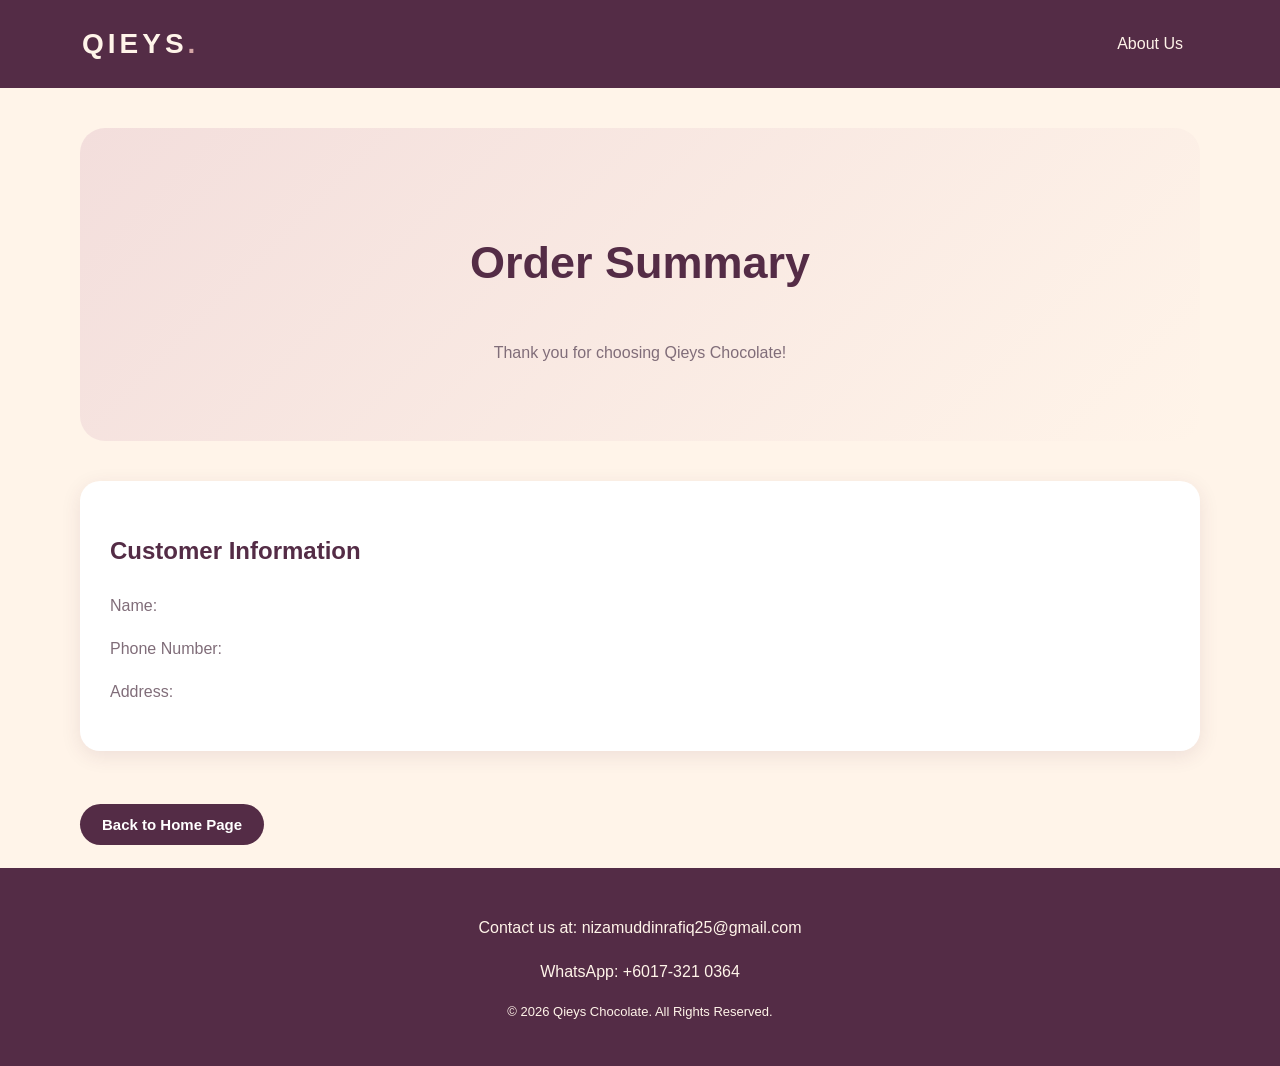
==== confirmOrder.html @ 77d0008d "first commit" ====
<!DOCTYPE html>
<html lang="en">

<head>

    <meta charset="UTF-8">
    <meta name="viewport" content="width=device-width, initial-scale=1.0">

    <title>Qieys - Order Summary</title>

    <link rel="stylesheet" href="style.css">

</head>

<body>

    <header class="site-header">

        <nav class="navbar">

            <a href="index.html" class="brand">
                QIEYS<span>.</span>
            </a>

            <div class="nav-links">
                <a href="index.html">About Us</a>
            </div>

        </nav>

    </header>


    <main class="container">

        <section class="hero">

            <h1>Order Summary</h1>

            <p>Thank you for choosing Qieys Chocolate!</p>

        </section>

        <section class="summary-card">

            <h2>Customer Information</h2>

            <p>
                Name: <span id="showName"></span>
            </p>

            <p>
                Phone Number: <span id="showPhone"></span>
            </p>

            <p>
                Address: <span id="showAddress"></span>
            </p>

        </section>

        <section class="summary-card" id="cartDetails" style="display:none;">

            <h2>Your Chocolate</h2>

            <ul id="showItems"></ul>

        </section>

        <section class="summary-card" id="customDetails" style="display:none;">

            <h2>Custom Chocolate</h2>

            <p>
                Flavor: <span id="showFlavor"></span>
            </p>

            <p>
                Topping: <span id="showTopping"></span>
            </p>

            <p>
                Shape: <span id="showShape"></span>
            </p>

            <p>
                Size: <span id="showSize"></span>
            </p>

            <p>
                Event: <span id="showEvent"></span>
            </p>

            <p>
                Message: <span id="showMessage"></span>
            </p>

        </section>

        <section class="section">

            <a href="index.html" class="btn btn-primary">
                Back to Home Page
            </a>

        </section>

    </main>

    <footer class="site-footer">

        <p>Contact us at: nizamuddinrafiq25@gmail.com</p>

        <p>WhatsApp: +6017-321 0364</p>

        <p class="copyright">
            &copy; 2026 Qieys Chocolate. All Rights Reserved.
        </p>

    </footer>

    <script>

        let order = JSON.parse(localStorage.getItem("order"));

        if (order) {

            document.getElementById("showName").textContent = order.name;

            document.getElementById("showPhone").textContent = order.phoneNum;

            document.getElementById("showAddress").textContent = order.address;

            if (order.type === "cart") {

                document.getElementById("cartDetails").style.display = "block";

                let list = document.getElementById("showItems");

                for (let i = 0; i < order.items.length; i++) {

                    let li = document.createElement("li");

                    li.textContent =
                        order.items[i].name +
                        " - RM" +
                        order.items[i].price.toFixed(2);

                    list.appendChild(li);

                }

            }

            if (order.type === "custom") {

                document.getElementById("customDetails").style.display = "block";

                document.getElementById("showFlavor").textContent = order.flavor;

                document.getElementById("showTopping").textContent = order.topping;

                document.getElementById("showShape").textContent = order.shape;

                document.getElementById("showSize").textContent = order.size;

                document.getElementById("showEvent").textContent = order.event;

                document.getElementById("showMessage").textContent = order.message;

            }

        }

    </script>

</body>

</html>
---- style.css ----
/* COLOUR PALETTE */
:root {
    --dusty-pink: #D5A6A6;
    --plum: #542C46;
    --ivory: #FFF4E9;
    --soft-pink: #F3DEDC;
    --rose: #B97883;
    --white: #FFFFFF;
    --text: #392936;
}


/* ELEMENT SELECTOR */

* {
    box-sizing: border-box;
}

body {
    margin: 0;
    background-color: var(--ivory);
    color: var(--text);
    font-family: Arial, sans-serif;
    line-height: 1.7;
}

h1, h2, h3 {
    color: var(--plum);
}

p {
    color: #806D79;
}

a {
    text-decoration: none;
    color: var(--plum);
}

img {
    max-width: 100%;
}

/* TOGGLE MUSIC */

#musicBtn {
    position: fixed;
    bottom: 20px;
    left: 20px;
    z-index: 9999;

    padding: 12px 20px;
    border: none;
    border-radius: 25px;

    background-color: #542C46;
    color: white;

    font-size: 14px;
    cursor: pointer;

    box-shadow: 0 4px 10px rgba(0, 0, 0, 0.2);
}

#musicBtn:hover {
    background-color: #B97883;
}


/* CLASS SELECTOR */

.site-header {
    background-color: var(--plum);
    padding: 20px;
}

.navbar {
    width: 90%;
    margin: auto;
    display: flex;
    align-items: center;
    justify-content: space-between;
}

.brand {
    color: var(--ivory);
    font-size: 28px;
    font-weight: bold;
    letter-spacing: 4px;
}

.brand span {
    color: var(--dusty-pink);
}

.nav-links {
    display: flex;
    gap: 15px;
}

.nav-links a {
    color: var(--ivory);
    padding: 10px 15px;
    border-radius: 20px;
}

/* HOVER SELECTOR */

.nav-links a:hover {
    background-color: var(--dusty-pink);
    color: var(--plum);
}

.commercial {
    display: flex;
    justify-content: center;
    align-items: center;
    padding: 30px;
}

.commercial img {
    width: 70%;
    max-width: 700px;
    height: 500px;
    border-radius: 15px;
}


/* CONTAINER */

.container {
    width: 90%;
    max-width: 1120px;
    margin: auto;
}

.hero {
    background: linear-gradient(
        135deg,
        var(--soft-pink),
        var(--ivory)
    );

    padding: 60px 30px;
    margin: 40px 0;
    border-radius: 25px;
    text-align: center;
}

.hero h1 {
    font-size: 45px;
}

.hero p {
    max-width: 800px;
    margin: 15px auto;
}


/* PRODUCT SECTION */

.section {
    padding: 30px 0;
}

.section-heading {
    text-align: center;
    margin-bottom: 30px;
}

.product-grid {
    display: grid;
    grid-template-columns: repeat(3, 1fr);
    gap: 25px;
}

.product-card {
    background-color: var(--white);
    border-radius: 20px;
    overflow: hidden;
    box-shadow: 0 5px 20px rgba(84, 44, 70, 0.1);
    transition: 0.3s;
}

/* HOVER EFFECT */

.product-card:hover {
    transform: translateY(-8px);
    box-shadow: 0 10px 25px rgba(84, 44, 70, 0.2);
}

.product-card img {
    width: 100%;
    height: 230px;
    object-fit: cover;
}

.product-info {
    padding: 20px;
}

.product-info h3 {
    margin-bottom: 5px;
}

.price {
    color: var(--rose);
    font-weight: bold;
}


/* BUTTON */

.btn {
    padding: 12px 22px;
    border: none;
    border-radius: 25px;
    cursor: pointer;
    font-size: 15px;
    font-weight: bold;
    transition: 0.3s;
}

.btn-primary {
    background-color: var(--plum);
    color: var(--white);
}

.btn-primary:hover {
    background-color: var(--rose);
    transform: translateY(-2px);
}

.btn-outline {
    background-color: transparent;
    border: 1px solid var(--dusty-pink);
    color: var(--plum);
}

.btn-light {
    background-color: var(--ivory);
    color: var(--plum);
}


/* CUSTOM ORDER SECTION */

.custom-promo {
    background-color: var(--plum);
    color: var(--ivory);
    padding: 40px;
    margin: 60px 0;
    border-radius: 25px;

    display: grid;
    grid-template-columns: 1fr 1fr;
    gap: 30px;
}

.custom-promo h2,
.custom-promo p {
    color: var(--ivory);
}

.custom-promo li {
    padding: 5px;
}


/* FORM SECTION */

.form-card,
.summary-card {
    background-color: var(--white);
    padding: 30px;
    margin: 30px 0;
    border-radius: 20px;
    box-shadow: 0 5px 20px rgba(84, 44, 70, 0.1);
}

label {
    display: block;
    margin: 15px 0 5px;
    color: var(--plum);
    font-weight: bold;
}

input,
select,
textarea {
    width: 100%;
    padding: 12px;
    border: 1px solid var(--dusty-pink);
    border-radius: 10px;
    font-size: 15px;
    background-color: #FFFCFA;
}

/* FOCUS SELECTOR */

input:focus,
select:focus,
textarea:focus {
    outline: none;
    border: 2px solid var(--rose);
    box-shadow: 0 0 5px var(--dusty-pink);
}

textarea {
    resize: vertical;
}

#customMessage {
    min-height: 100px;
}

fieldset {
    border: 1px solid var(--dusty-pink);
    border-radius: 15px;
    padding: 20px;
}

legend {
    color: var(--plum);
    font-weight: bold;
}


/* CART SECTION */

.cart-panel {
    background-color: var(--white);
    padding: 25px;
    margin: 30px 0;
    border-radius: 18px;
    box-shadow: 0 5px 15px rgba(84, 44, 70, 0.1);
}

#count,
#total {
    color: var(--rose);
    font-weight: bold;
}

#cart-list {
    padding-left: 20px;
}


/* FOOTER */

.site-footer {
    background-color: var(--plum);
    padding: 30px;
    text-align: center;
}

.site-footer p {
    color: var(--ivory);
}

.copyright {
    color: var(--dusty-pink);
    font-size: 13px;
}


/* RESPONSIVE DESIGN */

@media (max-width: 800px) {

    .product-grid {
        grid-template-columns: repeat(2, 1fr);
    }

    .custom-promo {
        grid-template-columns: 1fr;
    }

}

@media (max-width: 560px) {

    .navbar {
        flex-direction: column;
    }

    .nav-links {
        flex-wrap: wrap;
        justify-content: center;
    }

    .product-grid {
        grid-template-columns: 1fr;
    }

    .hero h1 {
        font-size: 32px;
    }

}
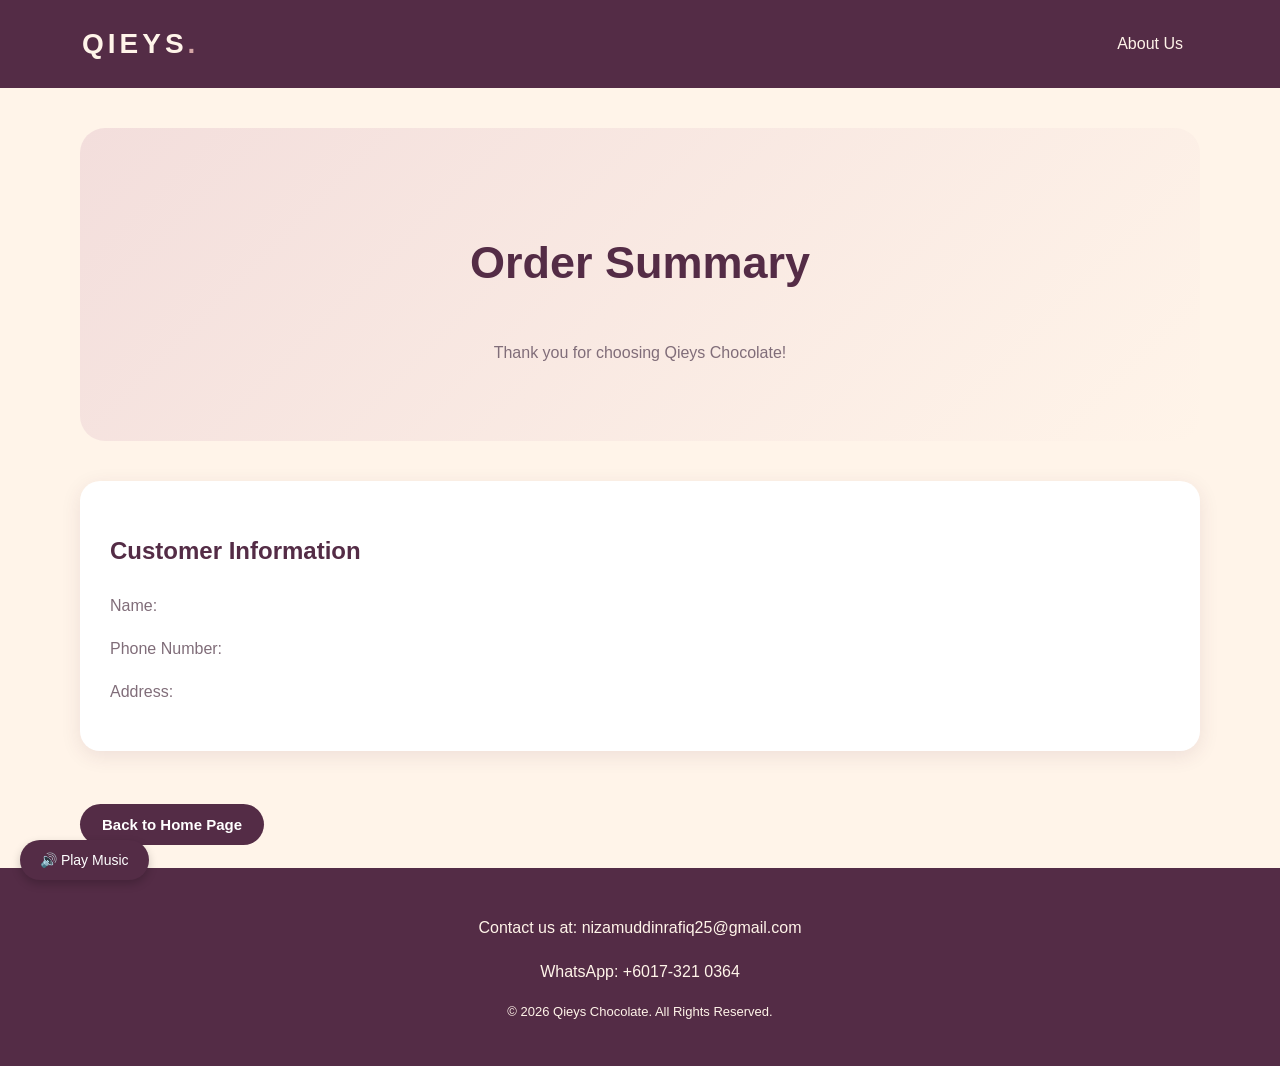
==== commit c563f5f6: "fix bug" ====
--- a/confirmOrder.html
+++ b/confirmOrder.html
@@ -30,6 +30,32 @@
 
     </header>
 
+    <audio id="bgMusic" loop>
+
+        <source src="audio/background_audio.mp3" type="audio/mpeg">
+
+    </audio>
+
+    <button onclick="toggleMusic()" id="musicBtn">
+        🔊 Play Music
+    </button>
+
+    <script>
+
+        let music = document.getElementById("bgMusic");
+        let musicBtn = document.getElementById("musicBtn");
+
+        function toggleMusic() {
+            if (music.paused) {
+                music.play();
+                musicBtn.innerHTML = "🔇 Pause Music";
+            } else {
+                music.pause();
+                musicBtn.innerHTML = "🔊 Play Music";
+            }
+        }
+
+    </script>
 
     <main class="container">
 
--- a/style.css
+++ b/style.css
@@ -66,6 +66,59 @@
     background-color: #B97883;
 }
 
+/* TABLE */
+
+.table-card {
+    background-color: var(--white);
+    padding: 25px;
+    margin: 30px 0 60px;
+    border-radius: 20px;
+    box-shadow: 0 5px 20px rgba(84, 44, 70, 0.1);
+    overflow-x: auto;
+}
+
+.table-card table {
+    width: 100%;
+    border-collapse: collapse;
+    text-align: center;
+}
+
+.table-card th {
+    background-color: var(--plum);
+    color: var(--ivory);
+    padding: 16px;
+}
+
+.table-card td {
+    padding: 15px;
+    border-bottom: 1px solid var(--soft-pink);
+}
+
+.table-card tr:nth-child(even) {
+    background-color: var(--soft-pink);
+}
+
+.table-card tr:hover {
+    background-color: var(--ivory);
+}
+
+.table-card tr:last-child td {
+    border-bottom: none;
+}
+
+@media (max-width: 560px) {
+
+    .table-card {
+        padding: 12px;
+    }
+
+    .table-card th,
+    .table-card td {
+        padding: 10px 6px;
+        font-size: 13px;
+    }
+
+}
 
 /* CLASS SELECTOR */
 
